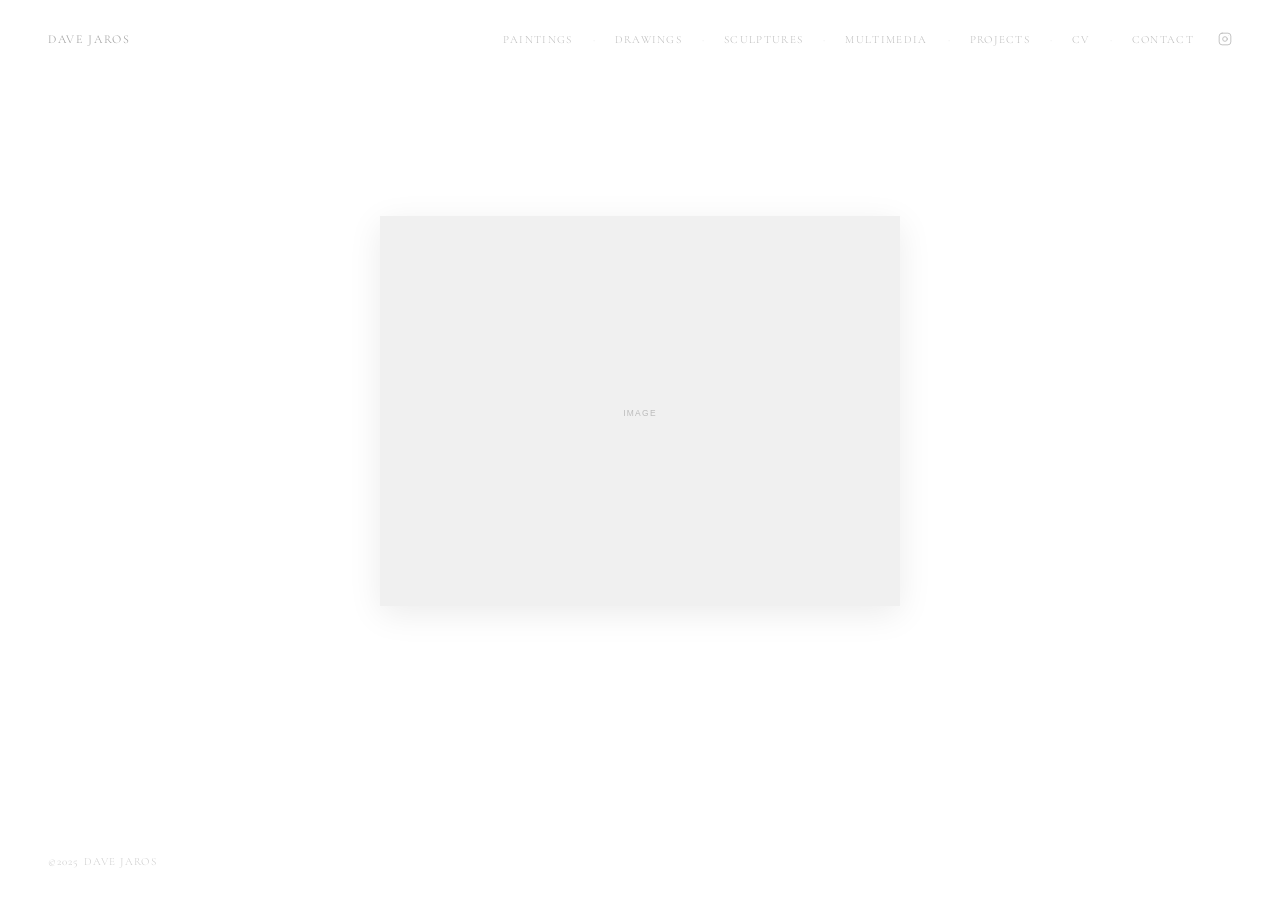
==== index.html @ df97179a "Initial Website" ====
<!DOCTYPE html>
<html lang="en">
<head>
  <meta charset="UTF-8" />
  <meta name="viewport" content="width=device-width, initial-scale=1.0" />
  <title>Dave Jaros</title>
  <link rel="stylesheet" href="style.css" />
</head>
<body class="page">

  <nav>
    <a href="index.html" class="site-title">Dave Jaros</a>
    <button class="nav-hamburger" aria-label="Toggle navigation" aria-expanded="false">&#9776;</button>
    <div class="nav-links">
      <a href="paintings.html" class="nav-link">Paintings</a>
      <span class="nav-separator">·</span>
      <a href="drawings.html" class="nav-link">Drawings</a>
      <span class="nav-separator">·</span>
      <a href="sculptures.html" class="nav-link">Sculptures</a>
      <span class="nav-separator">·</span>
      <a href="multimedia.html" class="nav-link">Multimedia</a>
      <span class="nav-separator">·</span>
      <a href="projects.html" class="nav-link">Projects</a>
      <span class="nav-separator">·</span>
      <a href="cv.html" class="nav-link">CV</a>
      <span class="nav-separator">·</span>
      <a href="contact.html" class="nav-link">Contact</a>
      <a href="https://www.instagram.com/davejaros" target="_blank" rel="noopener" class="nav-instagram" aria-label="Instagram">
        <svg viewBox="0 0 24 24" fill="none" stroke="currentColor" stroke-width="1.5" stroke-linecap="round" stroke-linejoin="round">
          <rect x="2" y="2" width="20" height="20" rx="5" ry="5"/>
          <circle cx="12" cy="12" r="4"/>
          <circle cx="17.5" cy="6.5" r="0.5" fill="currentColor" stroke="none"/>
        </svg>
      </a>
    </div>
  </nav>

  <main>
    <div class="hero">
      <img src="placeholder.svg" alt="Dave Jaros" />
    </div>
  </main>

  <footer>&#169;2025 Dave Jaros</footer>

  <script src="script.js"></script>
</body>
</html>
---- style.css ----
@import url('https://fonts.googleapis.com/css2?family=Cormorant+Garamond:wght@300;400;500&display=swap');

*, *::before, *::after {
  box-sizing: border-box;
  margin: 0;
  padding: 0;
}

html, body {
  background: #ffffff;
  font-family: 'Cormorant Garamond', serif;
  font-weight: 300;
  color: #999;
  -webkit-font-smoothing: antialiased;
}

a {
  color: inherit;
  text-decoration: none;
}

/* ─── Navigation ─── */

nav {
  position: fixed;
  top: 0;
  left: 0;
  right: 0;
  z-index: 100;
  display: flex;
  align-items: flex-start;
  justify-content: space-between;
  padding: 32px 48px;
  background: #fff;
}

.site-title {
  font-size: 12px;
  letter-spacing: 0.14em;
  text-transform: uppercase;
  color: #999;
  white-space: nowrap;
}

.site-title:hover {
  color: #222;
}

.nav-links {
  display: flex;
  align-items: center;
  gap: 20px;
  flex-wrap: wrap;
  justify-content: flex-end;
}

.nav-link {
  font-size: 11px;
  letter-spacing: 0.12em;
  text-transform: uppercase;
  color: #bbb;
  transition: color 0.2s;
}

.nav-link:hover,
.nav-link.active {
  color: #222;
}

.nav-separator {
  color: #ddd;
  font-size: 11px;
  letter-spacing: 0;
}

.nav-instagram {
  display: flex;
  align-items: center;
  color: #bbb;
  transition: color 0.2s;
  margin-left: 4px;
}

.nav-instagram:hover {
  color: #222;
}

.nav-instagram svg {
  width: 14px;
  height: 14px;
}

/* Hamburger */

.nav-hamburger {
  display: none;
  background: none;
  border: none;
  cursor: pointer;
  padding: 0;
  color: #999;
  line-height: 1;
  font-size: 18px;
}

/* ─── Mobile Nav ─── */

@media (max-width: 768px) {
  nav {
    padding: 24px 28px;
    flex-wrap: wrap;
    gap: 0;
  }

  .nav-hamburger {
    display: block;
  }

  .nav-links {
    display: none;
    width: 100%;
    flex-direction: column;
    align-items: flex-start;
    gap: 16px;
    padding-top: 24px;
  }

  nav.nav-open .nav-links {
    display: flex;
  }

  .nav-separator {
    display: none;
  }

  .nav-link {
    font-size: 12px;
  }

  .nav-instagram {
    margin-left: 0;
  }
}

/* ─── Page wrapper ─── */

.page {
  min-height: 100vh;
  display: flex;
  flex-direction: column;
}

main {
  flex: 1;
  padding-top: 96px; /* space below fixed nav */
}

/* ─── Homepage ─── */

.hero {
  display: flex;
  justify-content: center;
  padding-top: 120px;
  padding-bottom: 120px;
}

.hero img {
  max-width: 520px;
  width: 90%;
  display: block;
  box-shadow: 0 8px 32px rgba(0, 0, 0, 0.08);
}

/* ─── Gallery (masonry) ─── */

.gallery-page main {
  padding-left: 48px;
  padding-right: 48px;
  padding-bottom: 80px;
}

.gallery {
  columns: 3;
  column-gap: 28px;
  margin-top: 80px;
}

.gallery-item {
  break-inside: avoid;
  margin-bottom: 32px;
}

.gallery-item img {
  width: 100%;
  display: block;
}

.gallery-caption {
  margin-top: 10px;
}

.gallery-caption .title {
  font-size: 12px;
  letter-spacing: 0.06em;
  color: #999;
  display: block;
}

.gallery-caption .year {
  font-size: 11px;
  letter-spacing: 0.06em;
  color: #bbb;
  display: block;
  margin-top: 2px;
}

@media (max-width: 900px) {
  .gallery { columns: 2; }
}

@media (max-width: 480px) {
  .gallery-page main {
    padding-left: 24px;
    padding-right: 24px;
  }
  .gallery { columns: 1; }
}

/* ─── CV ─── */

.cv-page main {
  max-width: 680px;
  margin: 0 auto;
  padding-left: 48px;
  padding-right: 48px;
  padding-bottom: 100px;
  padding-top: 120px;
}

.cv-section {
  margin-bottom: 56px;
}

.cv-section-title {
  font-size: 11px;
  font-weight: 500;
  letter-spacing: 0.14em;
  text-transform: uppercase;
  color: #222;
  margin-bottom: 24px;
}

.cv-entries {
  display: flex;
  flex-direction: column;
  gap: 14px;
}

.cv-entry {
  display: flex;
  gap: 24px;
}

.cv-year {
  font-size: 12px;
  letter-spacing: 0.04em;
  color: #bbb;
  min-width: 48px;
  flex-shrink: 0;
  padding-top: 1px;
}

.cv-desc {
  font-size: 13px;
  letter-spacing: 0.03em;
  color: #666;
  line-height: 1.6;
}

@media (max-width: 600px) {
  .cv-page main {
    padding-left: 28px;
    padding-right: 28px;
    padding-top: 96px;
  }
}

/* ─── Contact ─── */

.contact-page main {
  padding-left: 48px;
  padding-right: 48px;
  padding-top: 160px;
  padding-bottom: 100px;
}

.contact-content {
  display: flex;
  flex-direction: column;
  gap: 10px;
}

.contact-content a {
  font-size: 13px;
  letter-spacing: 0.06em;
  color: #999;
  transition: color 0.2s;
}

.contact-content a:hover {
  color: #222;
}

@media (max-width: 600px) {
  .contact-page main {
    padding-left: 28px;
    padding-right: 28px;
  }
}

/* ─── Footer ─── */

footer {
  padding: 32px 48px;
  font-size: 11px;
  letter-spacing: 0.10em;
  text-transform: uppercase;
  color: #ccc;
}

@media (max-width: 600px) {
  footer {
    padding: 28px 28px;
  }
}
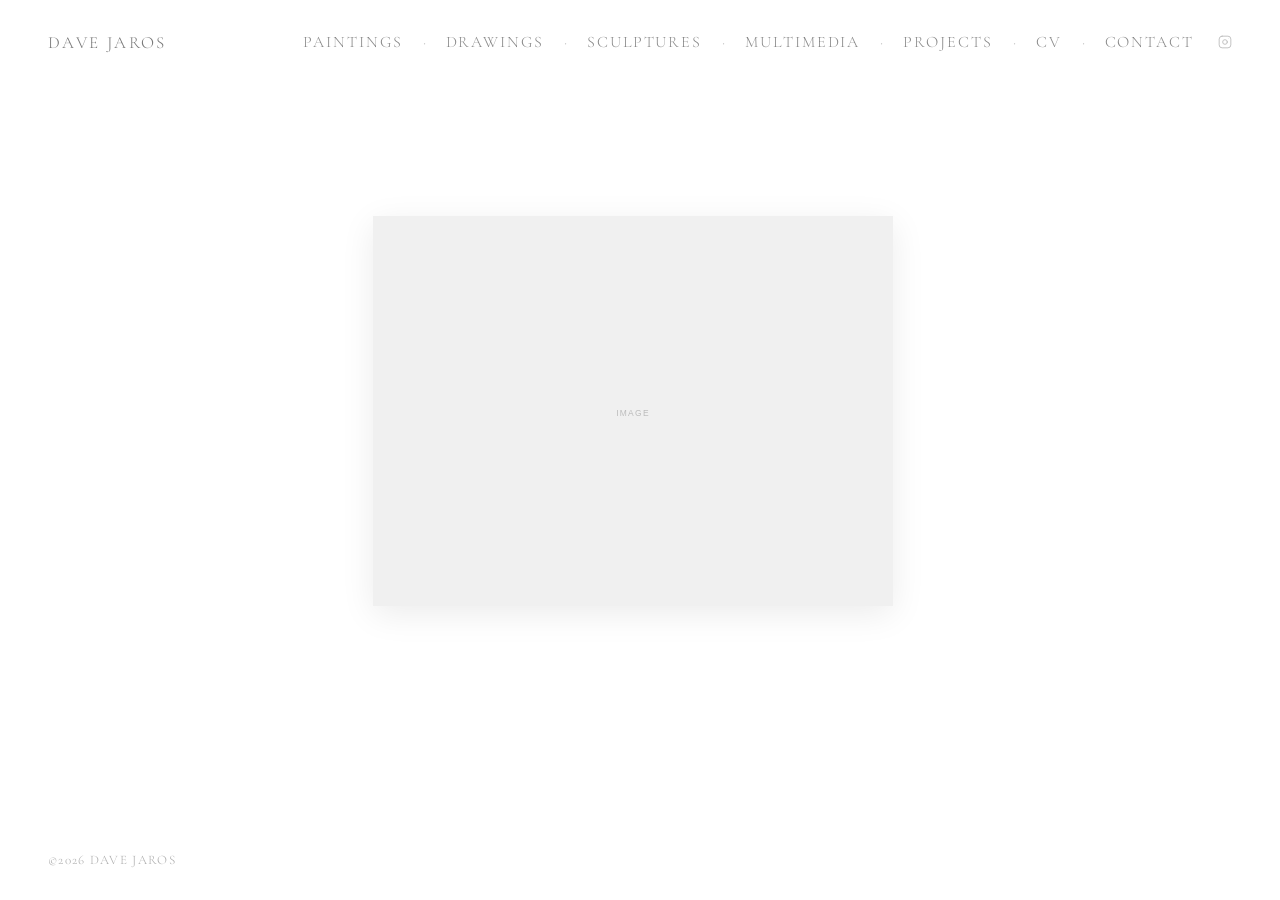
==== commit 507c6f4d: "Change year to be current" ====
--- a/index.html
+++ b/index.html
@@ -41,7 +41,7 @@
     </div>
   </main>
 
-  <footer>&#169;2025 Dave Jaros</footer>
+  <footer>&#169;<span id="year"></span> Dave Jaros</footer>
 
   <script src="script.js"></script>
 </body>
--- a/style.css
+++ b/style.css
@@ -4,6 +4,10 @@
   box-sizing: border-box;
   margin: 0;
   padding: 0;
+}
+
+html {
+  scrollbar-gutter: stable;
 }
 
 html, body {
@@ -35,10 +39,10 @@
 }
 
 .site-title {
-  font-size: 12px;
+  font-size: 17px;
   letter-spacing: 0.14em;
   text-transform: uppercase;
-  color: #999;
+  color: #777;
   white-space: nowrap;
 }
 
@@ -55,10 +59,10 @@
 }
 
 .nav-link {
-  font-size: 11px;
+  font-size: 16px;
   letter-spacing: 0.12em;
   text-transform: uppercase;
-  color: #bbb;
+  color: #888;
   transition: color 0.2s;
 }
 
@@ -68,8 +72,8 @@
 }
 
 .nav-separator {
-  color: #ddd;
-  font-size: 11px;
+  color: #bbb;
+  font-size: 16px;
   letter-spacing: 0;
 }
 
@@ -134,7 +138,7 @@
   }
 
   .nav-link {
-    font-size: 12px;
+    font-size: 14px;
   }
 
   .nav-instagram {
@@ -200,21 +204,21 @@
 }
 
 .gallery-caption .title {
-  font-size: 12px;
+  font-size: 14px;
+  letter-spacing: 0.06em;
+  color: #777;
+  display: block;
+}
+
+.gallery-caption .year {
+  font-size: 13px;
   letter-spacing: 0.06em;
   color: #999;
   display: block;
-}
-
-.gallery-caption .year {
-  font-size: 11px;
-  letter-spacing: 0.06em;
-  color: #bbb;
-  display: block;
   margin-top: 2px;
 }
 
-@media (max-width: 900px) {
+@media (max-width: 768px) {
   .gallery { columns: 2; }
 }
 
@@ -242,7 +246,7 @@
 }
 
 .cv-section-title {
-  font-size: 11px;
+  font-size: 14px;
   font-weight: 500;
   letter-spacing: 0.14em;
   text-transform: uppercase;
@@ -262,18 +266,18 @@
 }
 
 .cv-year {
-  font-size: 12px;
+  font-size: 15px;
   letter-spacing: 0.04em;
-  color: #bbb;
+  color: #999;
   min-width: 48px;
   flex-shrink: 0;
   padding-top: 1px;
 }
 
 .cv-desc {
-  font-size: 13px;
+  font-size: 16px;
   letter-spacing: 0.03em;
-  color: #666;
+  color: #555;
   line-height: 1.6;
 }
 
@@ -301,9 +305,9 @@
 }
 
 .contact-content a {
-  font-size: 13px;
+  font-size: 16px;
   letter-spacing: 0.06em;
-  color: #999;
+  color: #777;
   transition: color 0.2s;
 }
 
@@ -322,10 +326,10 @@
 
 footer {
   padding: 32px 48px;
-  font-size: 11px;
+  font-size: 13px;
   letter-spacing: 0.10em;
   text-transform: uppercase;
-  color: #ccc;
+  color: #aaa;
 }
 
 @media (max-width: 600px) {
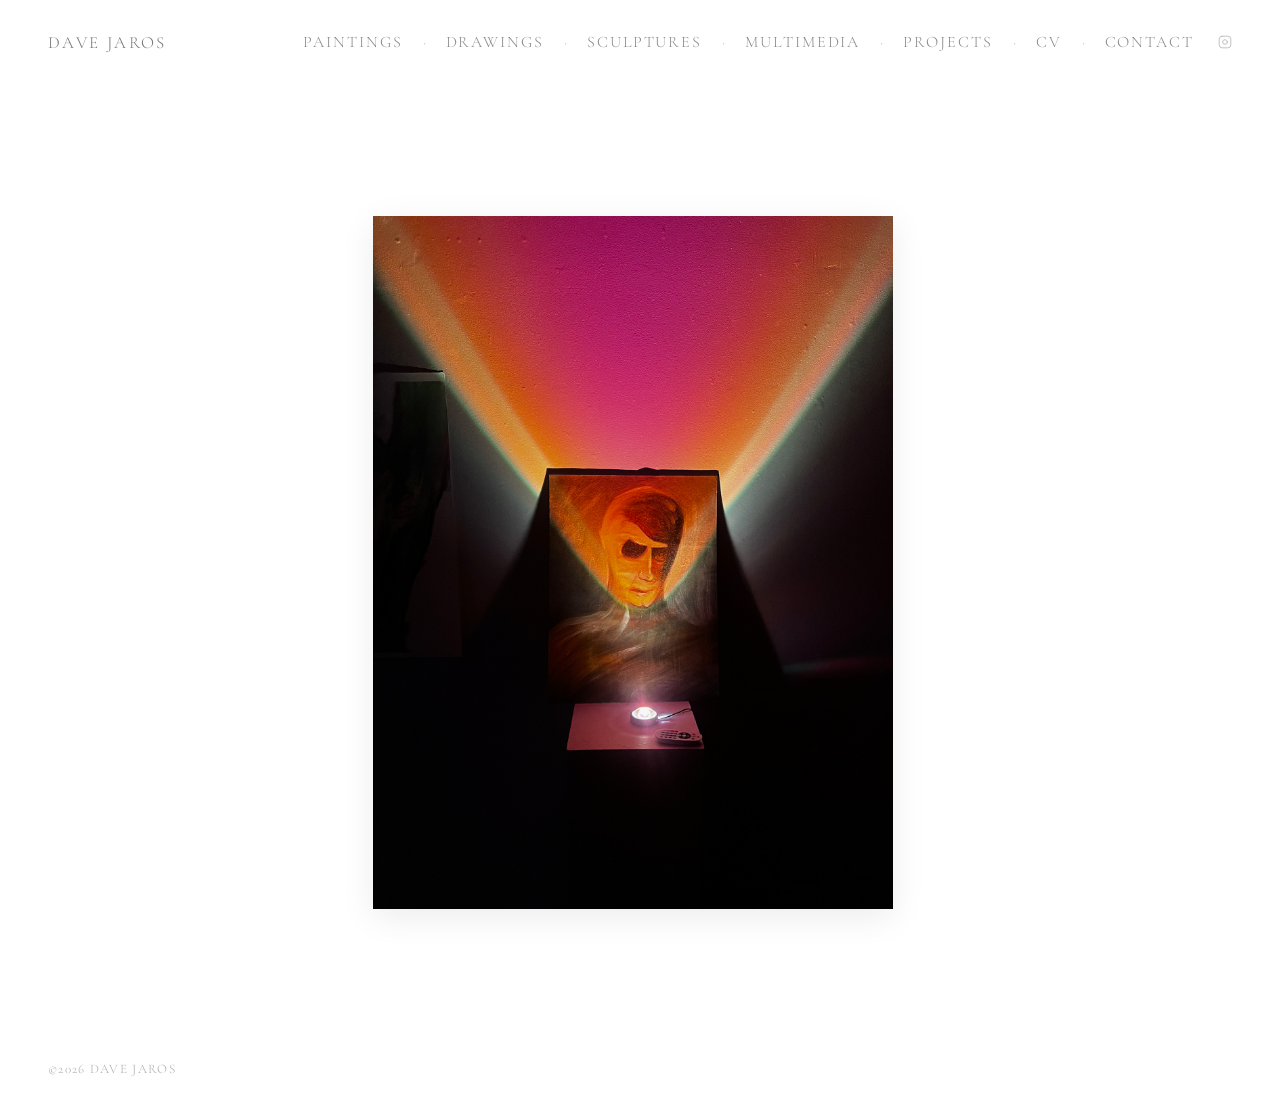
==== commit 7aa01f78: "Add tmp home image" ====
--- a/index.html
+++ b/index.html
@@ -37,7 +37,7 @@
 
   <main>
     <div class="hero">
-      <img src="placeholder.svg" alt="Dave Jaros" />
+      <img src="images/home/painting_hardy_nance_show.JPG" alt="Dave Jaros" />
     </div>
   </main>
 
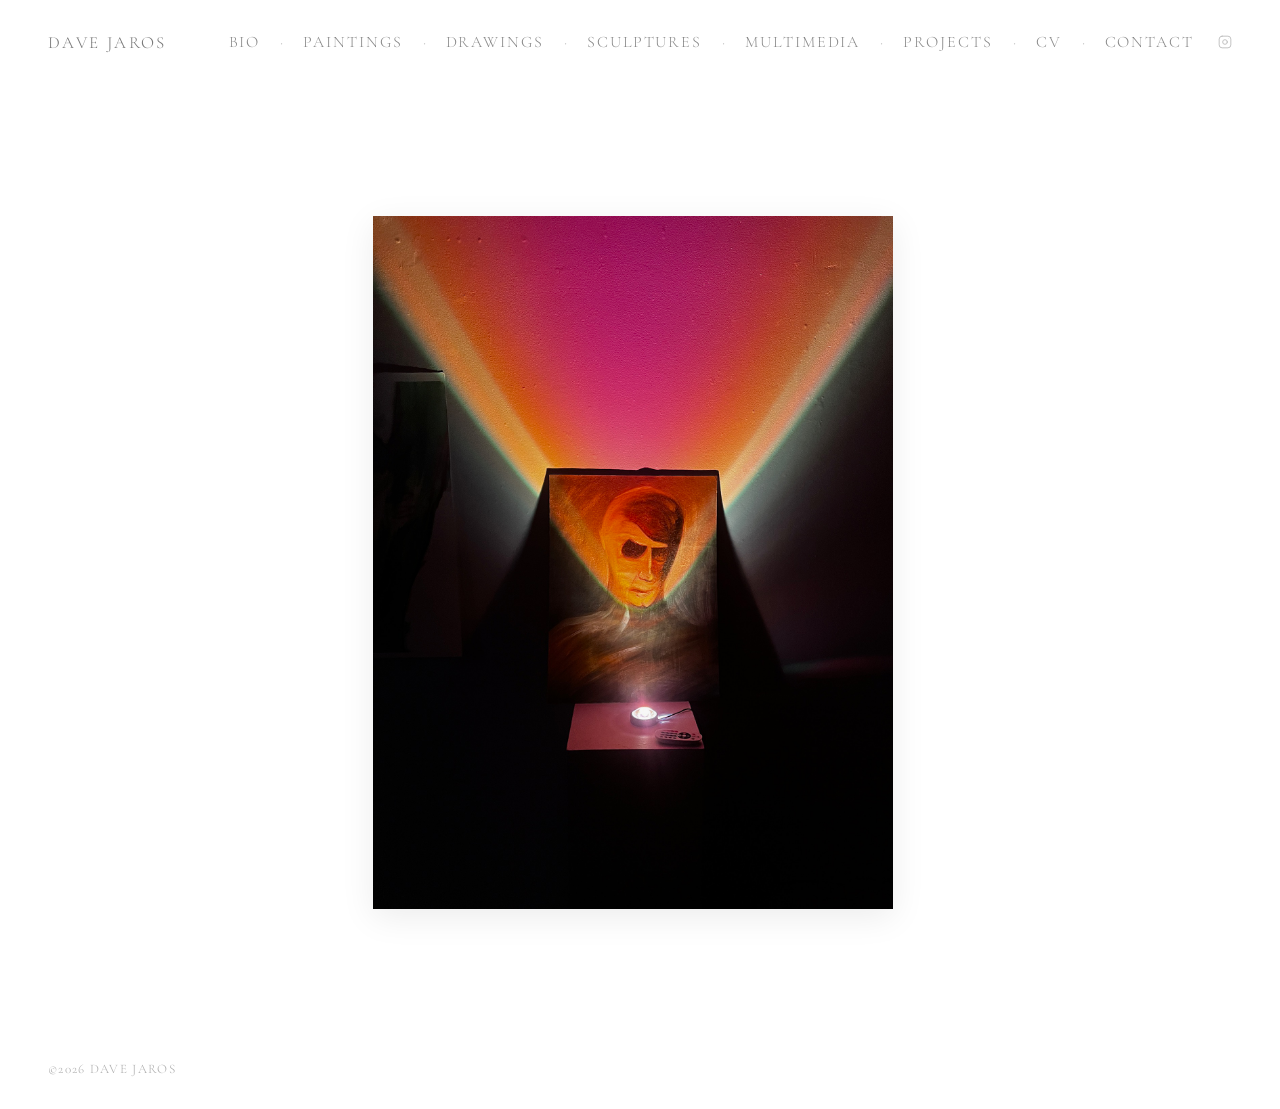
==== commit c2c7fef5: "Add bio" ====
--- a/index.html
+++ b/index.html
@@ -12,6 +12,8 @@
     <a href="index.html" class="site-title">Dave Jaros</a>
     <button class="nav-hamburger" aria-label="Toggle navigation" aria-expanded="false">&#9776;</button>
     <div class="nav-links">
+      <a href="bio.html" class="nav-link">Bio</a>
+      <span class="nav-separator">·</span>
       <a href="paintings.html" class="nav-link">Paintings</a>
       <span class="nav-separator">·</span>
       <a href="drawings.html" class="nav-link">Drawings</a>
--- a/style.css
+++ b/style.css
@@ -230,6 +230,37 @@
   .gallery { columns: 1; }
 }
 
+/* ─── Bio ─── */
+
+.bio-page main {
+  max-width: 860px;
+  margin: 0 auto;
+  padding-left: 48px;
+  padding-right: 48px;
+  padding-bottom: 100px;
+  padding-top: 120px;
+}
+
+.bio-content p {
+  font-size: 17px;
+  letter-spacing: 0.02em;
+  color: #555;
+  line-height: 1.85;
+  margin-bottom: 28px;
+}
+
+.bio-content p:last-child {
+  margin-bottom: 0;
+}
+
+@media (max-width: 600px) {
+  .bio-page main {
+    padding-left: 28px;
+    padding-right: 28px;
+    padding-top: 96px;
+  }
+}
+
 /* ─── CV ─── */
 
 .cv-page main {
